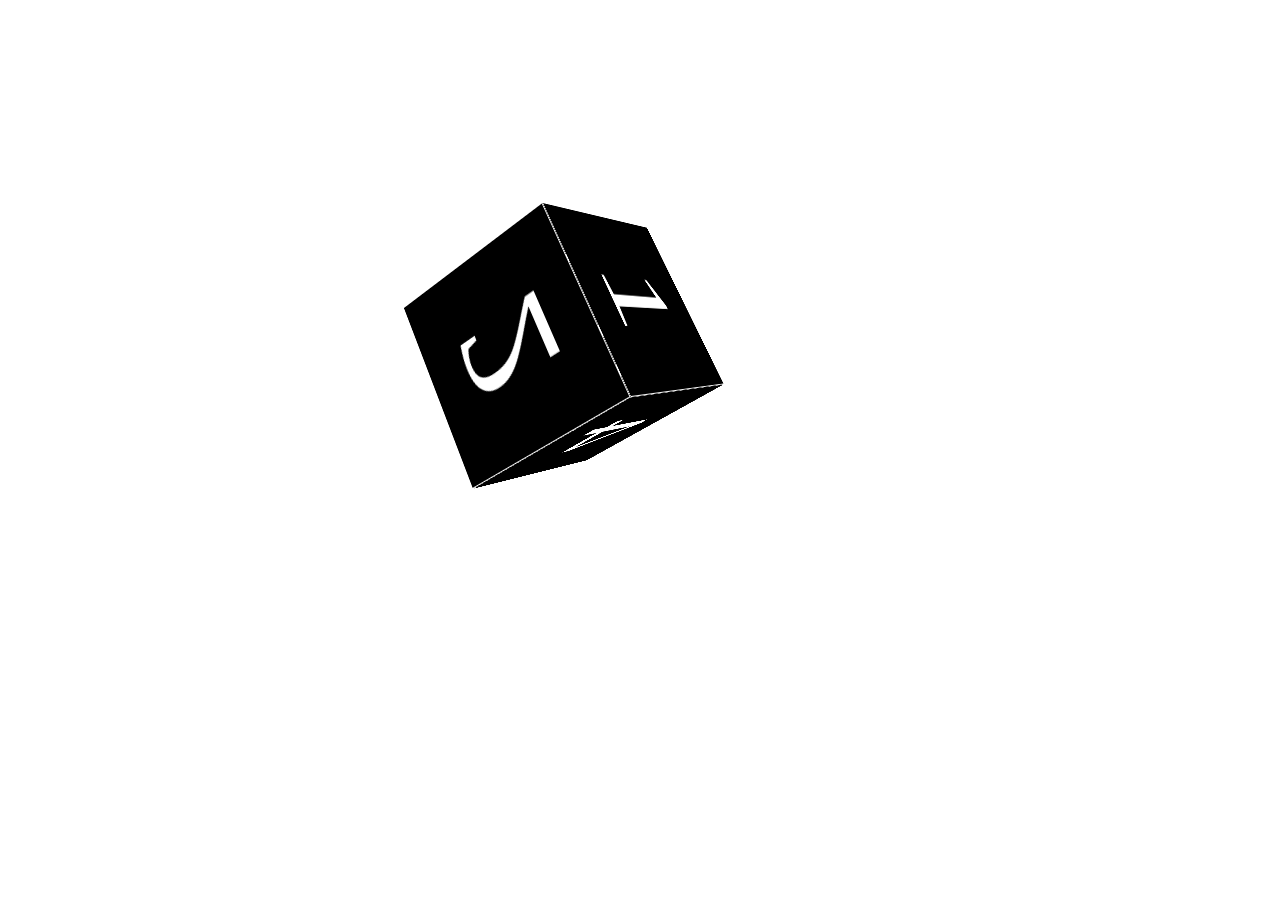
==== css3.3d-.-.html @ 0f403572 "Added files via upload" ====
<!DOCTYPE html>
<html>
<head>
<meta charset="GB18030">
<title>�Զ���ת��С����</title>
<style>
#my3dspace{ margin-top:20px;-webkit-perspective:800;-webkit-perspective-origin: 50% 50%;}
#pagegroup{ width:200px; height:200px; position:relative;-webkit-transform-style:preserve-3d; margin-top:200px;}
.page{ width:158px; height:158px; padding:20px;color:#fff; font-size:158px; line-height:158px; text-align:center; position:absolute; border:1px solid #fff; background:black;}
#page1{}
#page2{-webkit-transform-origin:bottom; -webkit-transform:rotateX(90deg);}
#page3{-webkit-transform-origin:left; -webkit-transform:rotateY(90deg);}
#page4{-webkit-transform-origin:right; -webkit-transform:rotateY(-90deg);}
#page5{-webkit-transform-origin:bottom; -webkit-transform:translateZ(-200px);}
#page6{-webkit-transform-origin:top; -webkit-transform:rotateX(-90deg);}
</style>

<script type="text/javascript">
var timer=null;
var i=0;
function autoPlay(){
	i++;
	document.getElementById("pagegroup").style.webkitTransform= "rotateX("+i+"deg) rotateY("+i+"deg) rotateZ("+i+"deg)";
}
timer=setInterval(autoPlay,20);
</script>
</head>
<body>
<center>
<div id="my3dspace">
	<div id="pagegroup">
    	<div class="page" id="page1">1</div>
        <div class="page" id="page2">2</div>
        <div class="page" id="page3">3</div>
        <div class="page" id="page4">4</div>
        <div class="page" id="page5">5</div>
        <div class="page" id="page6">6</div>
    </div>
</div>
</center>
</body>
</html>
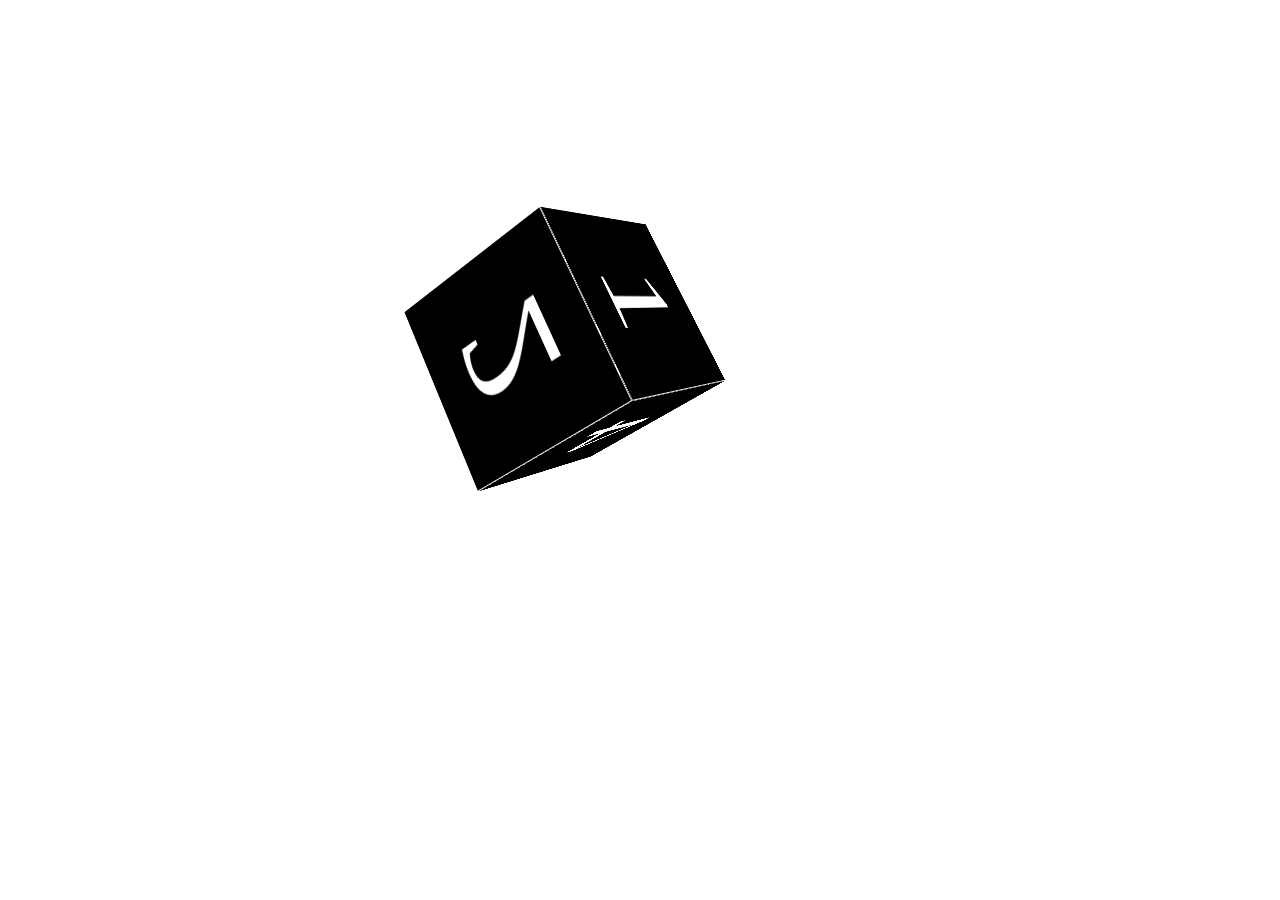
==== commit 2fa5cdc7: "Update css3.3d-.-.html" ====
--- a/css3.3d-.-.html
+++ b/css3.3d-.-.html
@@ -2,7 +2,7 @@
 <html>
 <head>
 <meta charset="GB18030">
-<title>�Զ���ת��С����</title>
+<title>3d旋转的立体小方块</title>
 <style>
 #my3dspace{ margin-top:20px;-webkit-perspective:800;-webkit-perspective-origin: 50% 50%;}
 #pagegroup{ width:200px; height:200px; position:relative;-webkit-transform-style:preserve-3d; margin-top:200px;}
